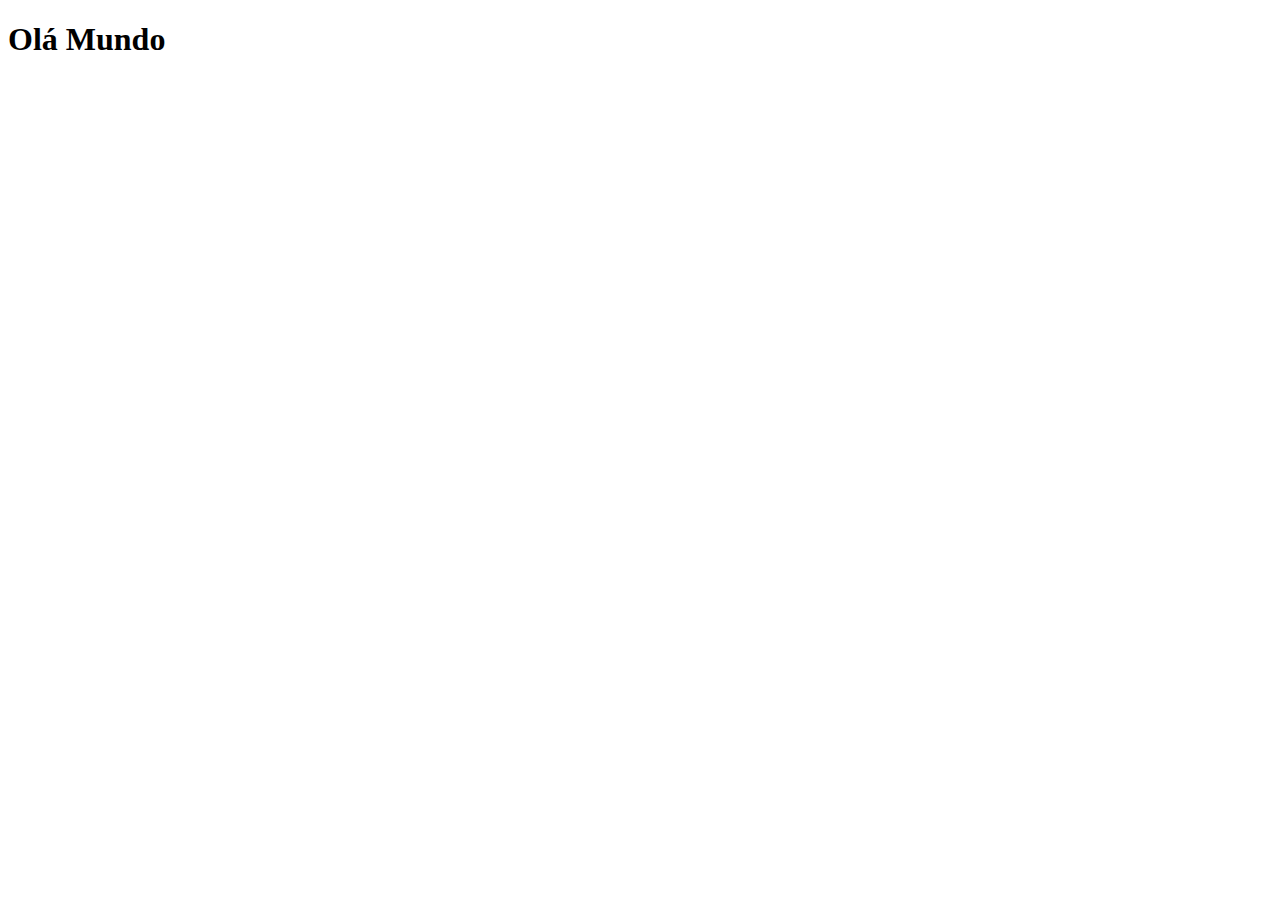
==== index.html @ 9e80e79a "criei a página principal" ====
<!DOCTYPE html>
<html lang="pt-br">
<head>
    <meta charset="UTF-8">
    <meta http-equiv="X-UA-Compatible" content="IE=edge">
    <meta name="viewport" content="width=device-width, initial-scale=1.0">
    <link rel="shortcut icon" href="favicon.ico" type="image/x-icon">
    <title>Projeto Redes Sociais</title>
</head>
<body>
    <h1>Olá Mundo</h1>
    
</body>
</html>
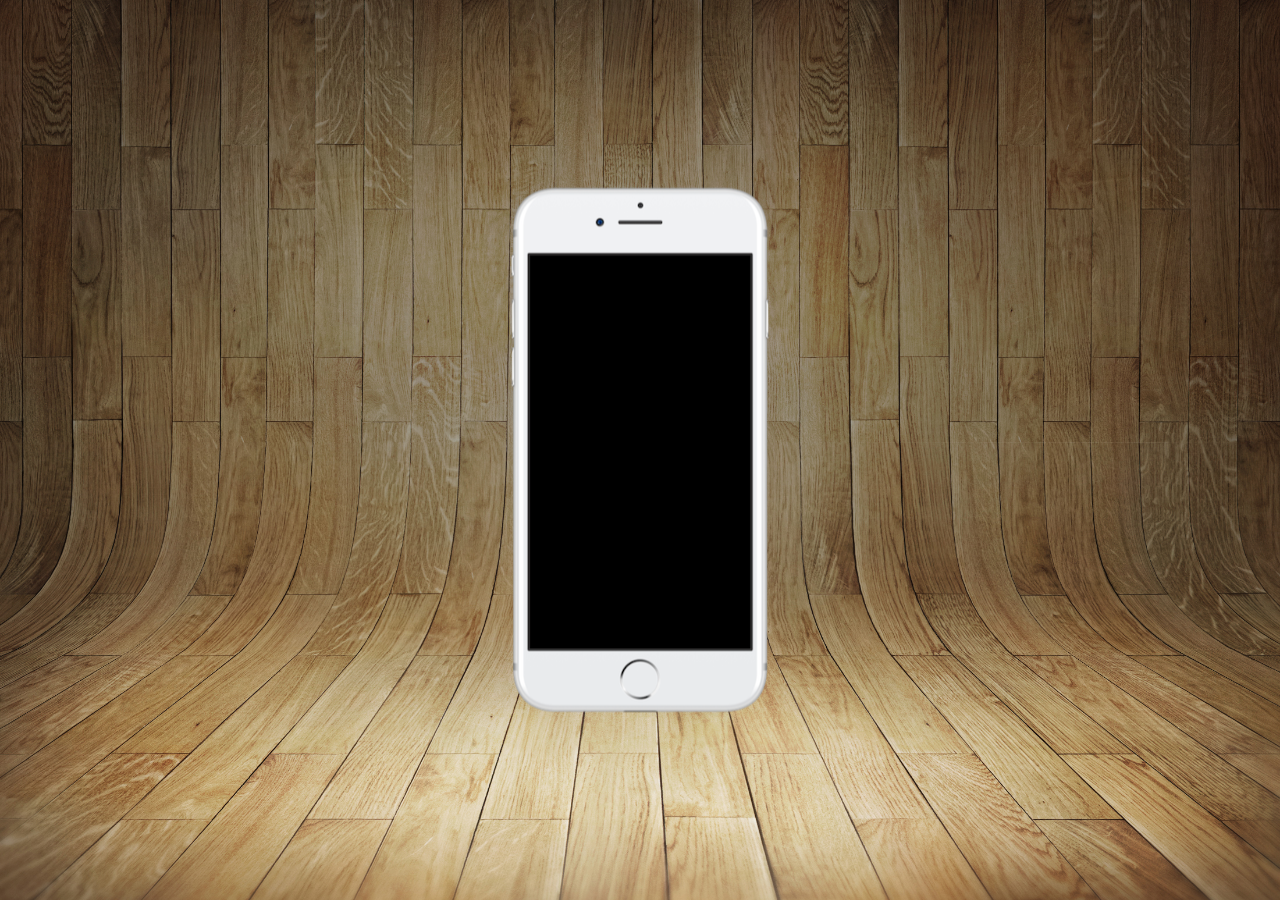
==== commit ced0af32: "atualizando o projeto rede social" ====
--- a/index.html
+++ b/index.html
@@ -5,10 +5,19 @@
     <meta http-equiv="X-UA-Compatible" content="IE=edge">
     <meta name="viewport" content="width=device-width, initial-scale=1.0">
     <link rel="shortcut icon" href="favicon.ico" type="image/x-icon">
+    <link rel="stylesheet" href="estilos/style.css">
     <title>Projeto Redes Sociais</title>
 </head>
 <body>
-    <h1>Olá Mundo</h1>
+    <main>
+        <section id="telefone">
+
+        </section>
+
+        <section id="redes-sociais">
+
+        </section>
+    </main>
     
 </body>
 </html>--- a/estilos/style.css
+++ b/estilos/style.css
@@ -0,0 +1,34 @@
+@charset "UFT-8F";
+
+*{
+    margin: 0px;
+    padding: 0px;
+    font-family: Arial, Helvetica, sans-serif;
+}
+
+html, body{
+    height: 100vh;
+    width: 100vw;
+    background-color: black;
+}
+body{
+    background: url('../imagens/fundo-madeira.jpg') no-repeat top center;
+    background-size: cover;
+    background-attachment: fixed;
+}
+main{
+    position: relative;
+    height: 100vh;    
+    
+}
+section#telefone{
+    position: absolute;
+    top:50%;
+    left: 50%;
+    transform: translate( -50%,-50%);
+
+    height: 529px;
+    width: 262px;
+    
+    background: url('../imagens/frame-iphonemenor.png') no-repeat;
+}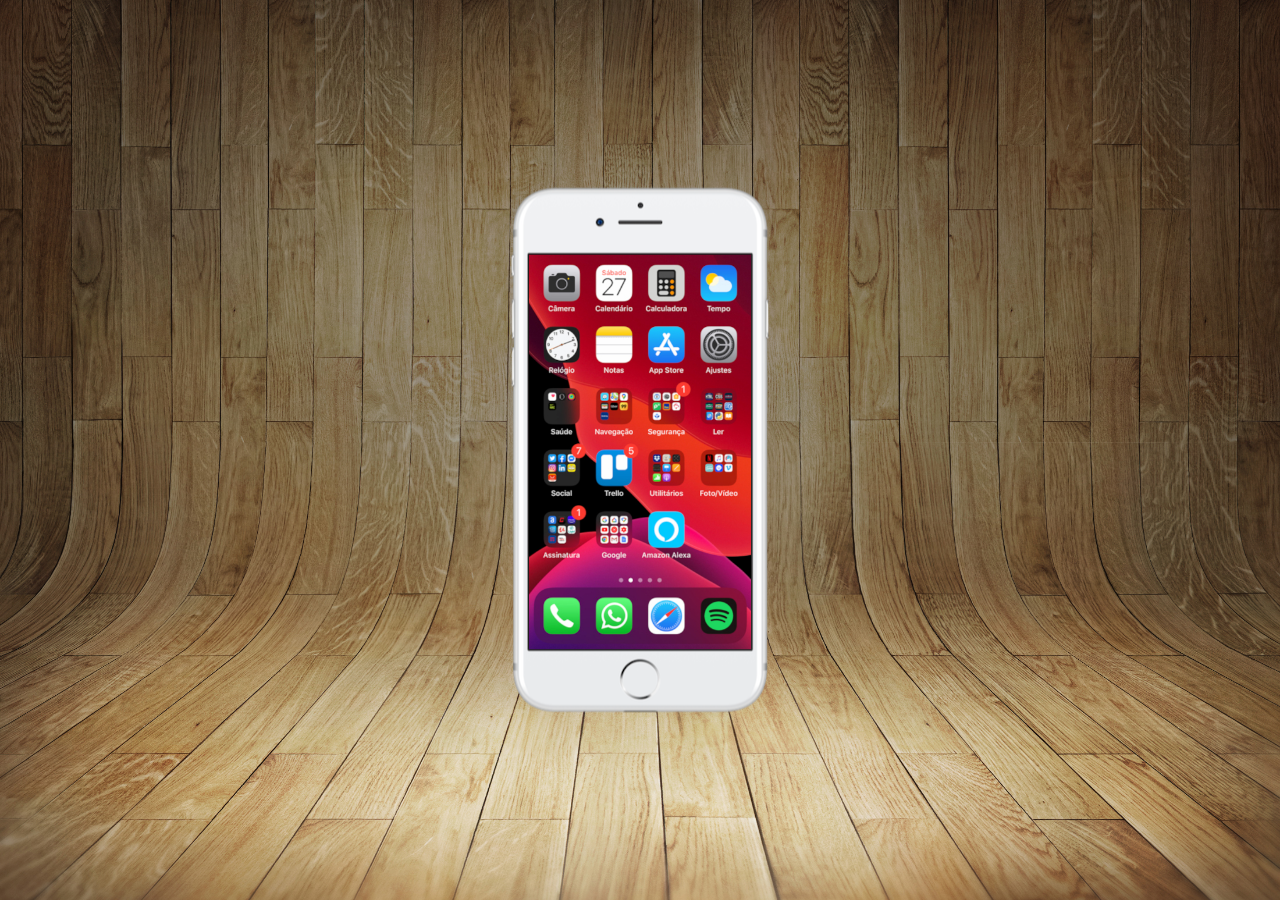
==== commit 152b2c0b: "criei a tela home" ====
--- a/index.html
+++ b/index.html
@@ -11,6 +11,9 @@
 <body>
     <main>
         <section id="telefone">
+            <iframe src="home.html" name="tela" id="tela" frameborder="0">
+                
+            </iframe>
 
         </section>
 
--- a/estilos/style.css
+++ b/estilos/style.css
@@ -31,4 +31,12 @@
     width: 262px;
     
     background: url('../imagens/frame-iphonemenor.png') no-repeat;
+}
+
+iframe#tela{
+    position: relative;
+    top: 69px;
+    left: 20px;
+    width: 222px;
+    height: 395px;
 }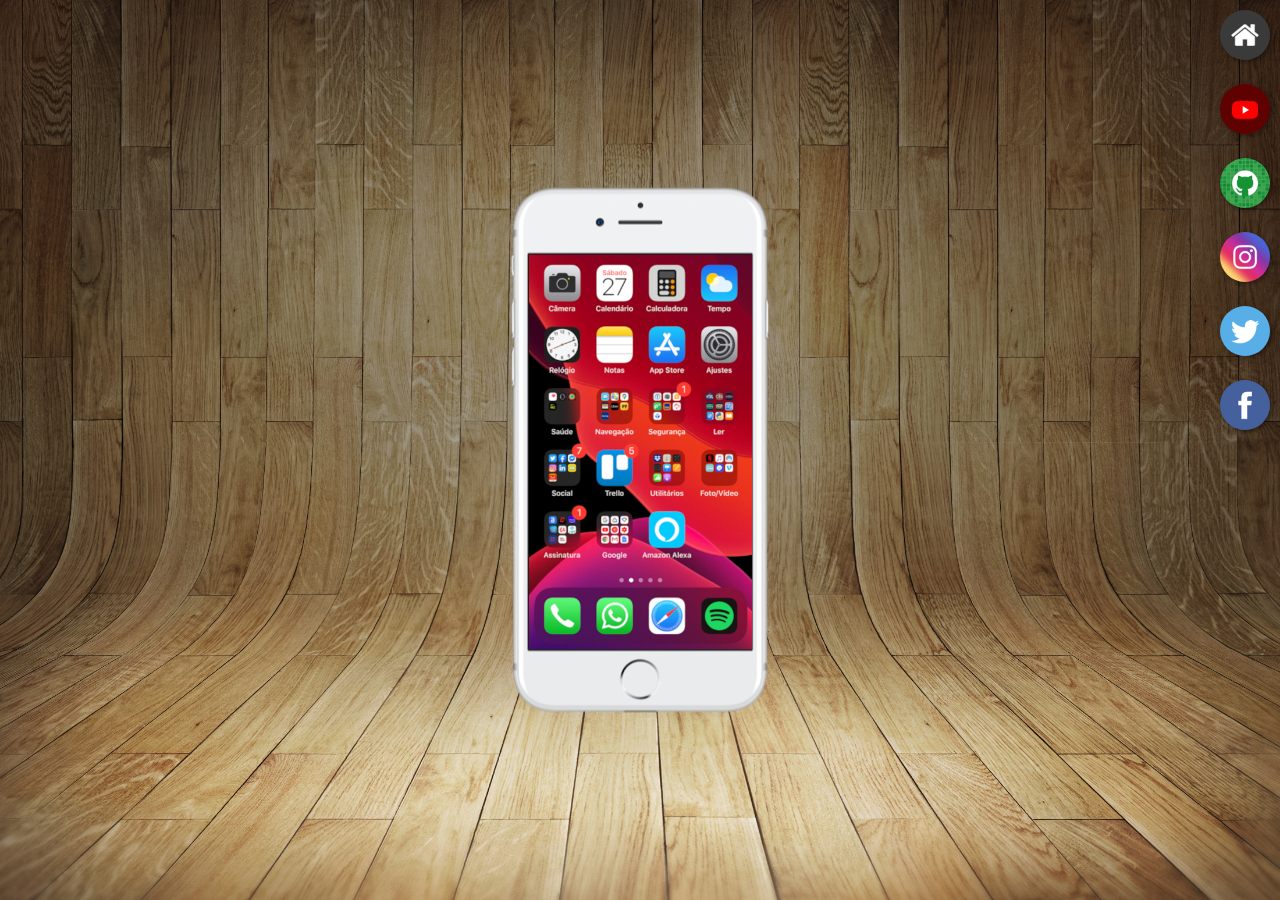
==== commit f9e2e881: "criei botões na lateral" ====
--- a/index.html
+++ b/index.html
@@ -12,12 +12,18 @@
     <main>
         <section id="telefone">
             <iframe src="home.html" name="tela" id="tela" frameborder="0">
-                
+                Seu navegador não é compatível com isso.
             </iframe>
 
         </section>
 
         <section id="redes-sociais">
+            <a href="#" target="tela"><img src="imagens/logo-home.jpg" alt="Home"></a><br>
+            <a href="#" target="tela"><img src="imagens/logo-youtube.jpg" alt="Youtube"></a><br>
+            <a href="#" target="tela"><img src="imagens/logo-github.jpg" alt="GitHub"></a><br>
+            <a href="#" target="tela"><img src="imagens/logo-instagram.jpg" alt="Instagram"></a><br>
+            <a href="#" target="tela"><img src="imagens/logo-twitter.jpg" alt="Twitter"></a><br>
+            <a href="#" target="tela"><img src="imagens/logo-facebook.jpg" alt="Facebook"></a>
 
         </section>
     </main>
--- a/estilos/style.css
+++ b/estilos/style.css
@@ -37,6 +37,25 @@
     position: relative;
     top: 69px;
     left: 20px;
-    width: 222px;
+    width: 223px;
     height: 395px;
+}
+section#redes-sociais{
+    text-align: right;
+}
+
+section#redes-sociais img{
+    width: 50px;
+    margin: 10px;
+    border-radius: 50%;
+    box-shadow: 2px 2px 5px rgba(0, 0, 0, 0.400);
+    box-sizing: border-box;
+}
+
+section#redes-sociais img:hover{
+    border: 2px solid rgba(255, 255, 255, 0.637);
+    transform: translate(-3px, -3px);
+    box-shadow: 5px 5px 10px rgba(0, 0, 0, 0.623);
+    transition: 0.5s, border 0.5s;
+
 }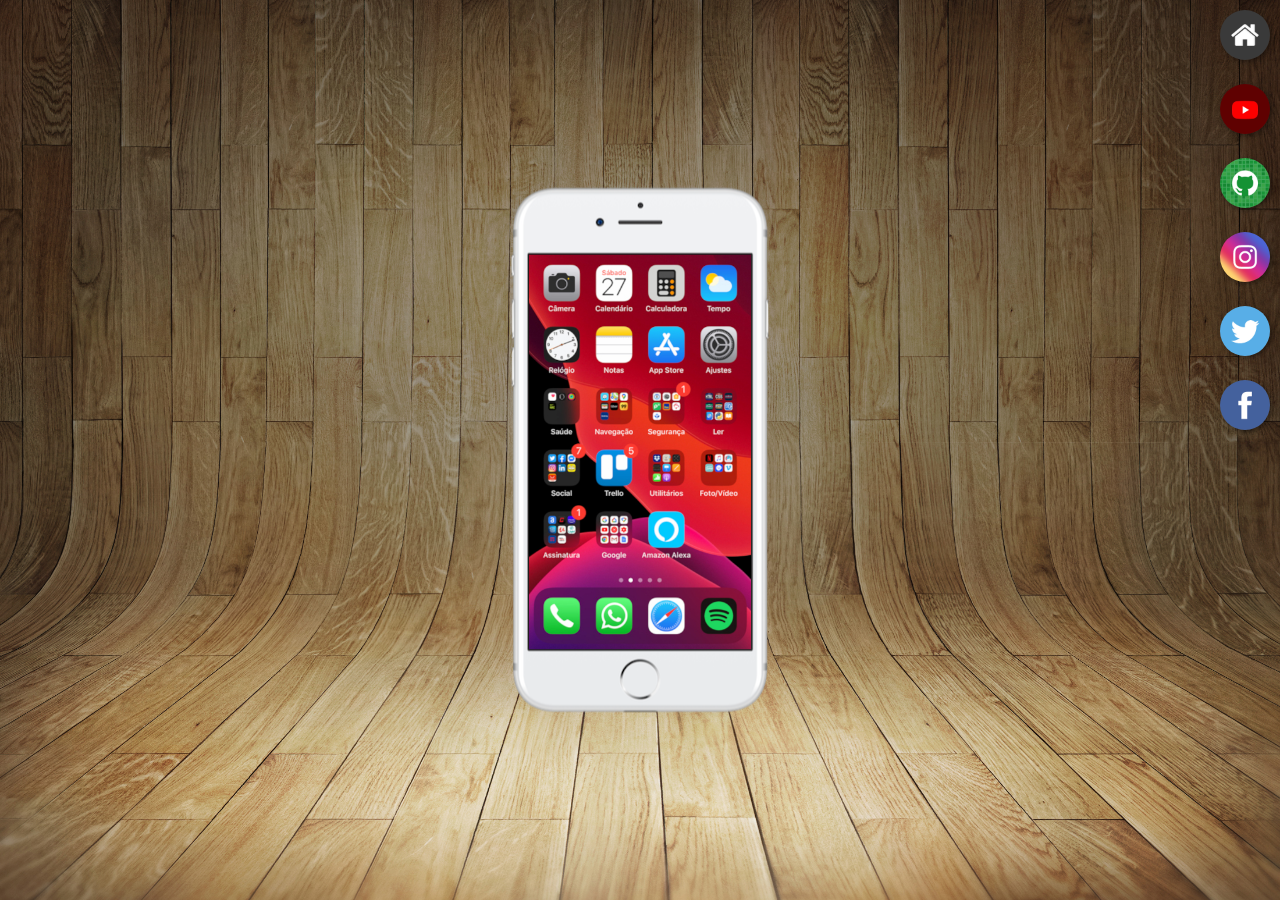
==== commit 75f6f95f: "finalização do projeto redes sociais" ====
--- a/index.html
+++ b/index.html
@@ -18,12 +18,12 @@
         </section>
 
         <section id="redes-sociais">
-            <a href="#" target="tela"><img src="imagens/logo-home.jpg" alt="Home"></a><br>
-            <a href="#" target="tela"><img src="imagens/logo-youtube.jpg" alt="Youtube"></a><br>
-            <a href="#" target="tela"><img src="imagens/logo-github.jpg" alt="GitHub"></a><br>
-            <a href="#" target="tela"><img src="imagens/logo-instagram.jpg" alt="Instagram"></a><br>
-            <a href="#" target="tela"><img src="imagens/logo-twitter.jpg" alt="Twitter"></a><br>
-            <a href="#" target="tela"><img src="imagens/logo-facebook.jpg" alt="Facebook"></a>
+            <a href="home.html" target="tela"><img src="imagens/logo-home.jpg" alt="Home"></a><br>
+            <a href="youtube.html" target="tela"><img src="imagens/logo-youtube.jpg" alt="Youtube"></a><br>
+            <a href="github.html" target="tela"><img src="imagens/logo-github.jpg" alt="GitHub"></a><br>
+            <a href="instagram.html" target="tela"><img src="imagens/logo-instagram.jpg" alt="Instagram"></a><br>
+            <a href="twitter.html" target="tela"><img src="imagens/logo-twitter.jpg" alt="Twitter"></a><br>
+            <a href="facebook.html" target="tela"><img src="imagens/logo-facebook.jpg" alt="Facebook"></a>
 
         </section>
     </main>
--- a/estilos/style.css
+++ b/estilos/style.css
@@ -37,7 +37,7 @@
     position: relative;
     top: 69px;
     left: 20px;
-    width: 223px;
+    width: 222px;
     height: 395px;
 }
 section#redes-sociais{
@@ -50,6 +50,7 @@
     border-radius: 50%;
     box-shadow: 2px 2px 5px rgba(0, 0, 0, 0.400);
     box-sizing: border-box;
+    
 }
 
 section#redes-sociais img:hover{
